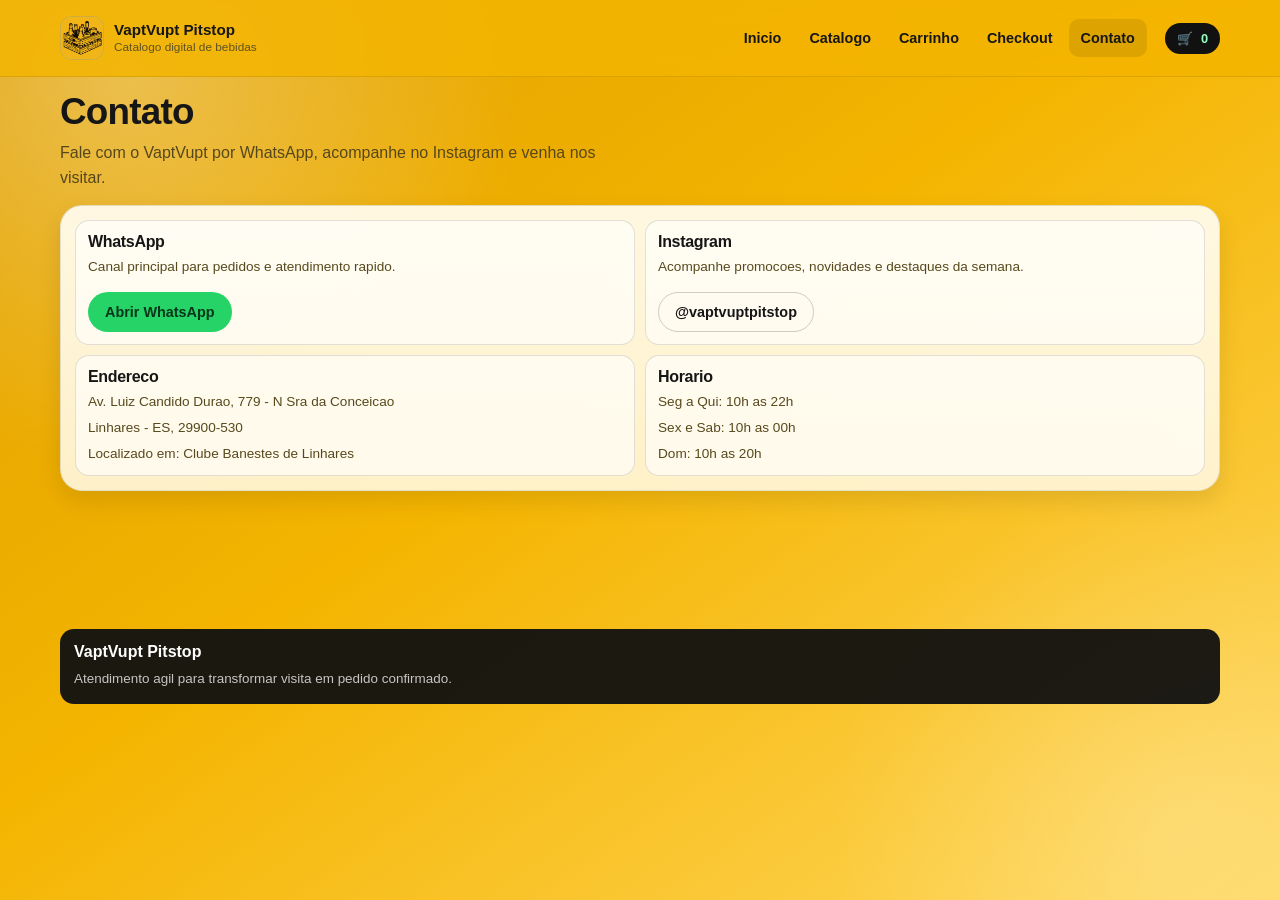
==== contato.html @ 284398f3 "site-pitstop-vaptvupt" ====
﻿<!DOCTYPE html>
<html lang="pt-BR">
<head>
  <meta charset="UTF-8" />
  <meta name="viewport" content="width=device-width, initial-scale=1.0" />
  <meta name="description" content="Contato VaptVupt Pitstop: WhatsApp, Instagram, endereco e horario." />
  <title>VaptVupt Pitstop | Contato</title>
  <link rel="stylesheet" href="assets/css/style.css" />
</head>
<body data-page="contato">
  <a class="skip-link" href="#conteudo">Pular para o conteudo</a>

  <header class="site-header">
    <div class="container nav-wrap">
      <a class="brand" href="index.html" aria-label="VaptVupt Pitstop inicio">
        <img class="brand-logo" src="assets/img/logo.png" alt="Logo VaptVupt" />
        <span class="brand-text">
          <strong>VaptVupt Pitstop</strong>
          <span>Catalogo digital de bebidas</span>
        </span>
      </a>

      <button class="menu-toggle" type="button" aria-label="Abrir menu" data-menu-toggle>☰</button>

      <nav class="nav-links" data-nav aria-label="Navegacao principal">
        <a href="index.html">Inicio</a>
        <a href="catalogo.html">Catalogo</a>
<a href="carrinho.html">Carrinho</a>
        <a href="checkout.html">Checkout</a>
        <a href="contato.html" aria-current="page">Contato</a>
      </nav>

      <a class="cart-pill" href="carrinho.html" aria-label="Ir para carrinho">
        🛒 <b data-cart-count>0</b>
      </a>
    </div>
  </header>

  <main id="conteudo">
    <div class="container">
      <section class="page-title">
        <h1>Contato</h1>
        <p>Fale com o VaptVupt por WhatsApp, acompanhe no Instagram e venha nos visitar.</p>
      </section>

      <section class="section">
        <div class="grid grid-2">
          <article class="contact-card">
            <h3>WhatsApp</h3>
            <p>Canal principal para pedidos e atendimento rapido.</p>
            <div class="hero-actions">
              <a class="btn btn-success" href="https://wa.me/5527981662777?text=Ola%2C%20quero%20fazer%20um%20pedido%20no%20VaptVupt" target="_blank" rel="noopener noreferrer">Abrir WhatsApp</a>
            </div>
          </article>

          <article class="contact-card">
            <h3>Instagram</h3>
            <p>Acompanhe promocoes, novidades e destaques da semana.</p>
            <div class="hero-actions">
              <a class="btn btn-light" href="https://instagram.com" target="_blank" rel="noopener noreferrer">@vaptvuptpitstop</a>
            </div>
          </article>

          <article class="contact-card">
            <h3>Endereco</h3>
            <p>Av. Luiz Candido Durao, 779 - N Sra da Conceicao</p>
            <p>Linhares - ES, 29900-530</p>
            <p>Localizado em: Clube Banestes de Linhares</p>
          </article>

          <article class="contact-card">
            <h3>Horario</h3>
            <p>Seg a Qui: 10h as 22h</p>
            <p>Sex e Sab: 10h as 00h</p>
            <p>Dom: 10h as 20h</p>
          </article>
        </div>
      </section>
    </div>
  </main>

  <footer class="site-footer">
    <div class="container">
      <div class="footer-card">
        <strong>VaptVupt Pitstop</strong>
        <p>Atendimento agil para transformar visita em pedido confirmado.</p>
      </div>
    </div>
  </footer>
<script src="assets/js/cart.js"></script>
  <script src="assets/js/main.js"></script>
</body>
</html>
---- assets/css/style.css ----
﻿:root {
  --brand-yellow: #f4b400;
  --brand-yellow-2: #ffd75d;
  --brand-black: #101010;
  --brand-black-soft: #2b2b2b;
  --bg-paper: #fffdf7;
  --card: #fff8e4;
  --line: rgba(16, 16, 16, 0.12);
  --text: #161616;
  --muted: #615222;
  --success: #25d366;
  --danger: #d23a3a;
  --radius-lg: 22px;
  --radius-md: 14px;
  --radius-sm: 10px;
  --shadow-1: 0 16px 36px rgba(0, 0, 0, 0.14);
  --shadow-2: 0 10px 24px rgba(0, 0, 0, 0.1);
  --container: 1160px;
}

* {
  box-sizing: border-box;
}

html {
  scroll-behavior: smooth;
}

body {
  margin: 0;
  font-family: "Poppins", "Segoe UI", sans-serif;
  color: var(--text);
  background:
    radial-gradient(circle at 10% 8%, rgba(255, 255, 255, 0.3), transparent 28%),
    radial-gradient(circle at 92% 92%, rgba(255, 255, 255, 0.2), transparent 24%),
    linear-gradient(145deg, #df9f00 0%, var(--brand-yellow) 45%, var(--brand-yellow-2) 100%);
  min-height: 100vh;
}

a {
  color: inherit;
  text-decoration: none;
}

img {
  max-width: 100%;
  display: block;
}

main {
  padding-bottom: 110px;
}

.container {
  width: min(calc(100% - 24px), var(--container));
  margin: 0 auto;
}

.skip-link {
  position: absolute;
  left: -999px;
  top: -999px;
  background: #fff;
  color: #000;
  padding: 8px 12px;
  border-radius: 8px;
  z-index: 100;
}

.skip-link:focus {
  left: 12px;
  top: 12px;
}

.site-header {
  position: sticky;
  top: 0;
  z-index: 50;
  backdrop-filter: blur(10px);
  background: rgba(244, 180, 0, 0.84);
  border-bottom: 1px solid rgba(16, 16, 16, 0.1);
}

.nav-wrap {
  display: flex;
  align-items: center;
  justify-content: space-between;
  gap: 12px;
  min-height: 72px;
}

.brand {
  display: inline-flex;
  align-items: center;
  gap: 10px;
  min-width: 0;
}

.brand-logo {
  width: 44px;
  height: 44px;
  border-radius: 12px;
  border: 1px solid rgba(16, 16, 16, 0.16);
  object-fit: cover;
  background: #f3ca4a;
}

.brand-text {
  display: grid;
  gap: 2px;
  min-width: 0;
}

.brand-text strong {
  font-size: 0.95rem;
  line-height: 1.1;
}

.brand-text span {
  font-size: 0.74rem;
  color: var(--muted);
}

.menu-toggle {
  border: 1px solid rgba(16, 16, 16, 0.18);
  background: rgba(255, 255, 255, 0.76);
  color: var(--brand-black);
  border-radius: 10px;
  width: 42px;
  height: 42px;
  font-size: 1.2rem;
  cursor: pointer;
}

.nav-links {
  position: absolute;
  left: 0;
  right: 0;
  top: 72px;
  background: rgba(250, 224, 132, 0.98);
  border-bottom: 1px solid rgba(16, 16, 16, 0.1);
  display: none;
  flex-direction: column;
  gap: 4px;
  padding: 8px 12px 12px;
}

.nav-links.open {
  display: flex;
}

.nav-links a {
  padding: 11px 12px;
  border-radius: 10px;
  font-weight: 700;
  font-size: 0.9rem;
}

.nav-links a:hover,
.nav-links a[aria-current="page"] {
  background: rgba(16, 16, 16, 0.1);
}

.cart-pill {
  margin-left: auto;
  display: inline-flex;
  align-items: center;
  gap: 8px;
  background: #111;
  color: #fff;
  border-radius: 999px;
  padding: 8px 12px;
  font-weight: 700;
  font-size: 0.8rem;
}

.cart-pill b {
  color: #95ffc2;
}

.hero {
  margin-top: 16px;
  background: linear-gradient(180deg, rgba(255, 252, 241, 0.95), rgba(255, 246, 212, 0.92));
  border: 1px solid rgba(16, 16, 16, 0.11);
  border-radius: var(--radius-lg);
  box-shadow: var(--shadow-1);
  padding: 16px;
}

.hero-grid {
  display: grid;
  gap: 14px;
}

.eyebrow {
  display: inline-flex;
  align-items: center;
  gap: 8px;
  border-radius: 999px;
  background: rgba(16, 16, 16, 0.08);
  border: 1px solid rgba(16, 16, 16, 0.1);
  padding: 7px 12px;
  font-size: 0.78rem;
  font-weight: 700;
}

h1,
h2,
h3 {
  margin: 0;
  letter-spacing: -0.02em;
}

.hero h1 {
  margin-top: 10px;
  font-size: clamp(1.5rem, 5vw, 3.2rem);
  line-height: 0.97;
  max-width: 12ch;
}

.hero p {
  margin: 12px 0 0;
  color: #4f4017;
  line-height: 1.6;
  max-width: 58ch;
}

.hero-actions {
  margin-top: 16px;
  display: flex;
  flex-wrap: wrap;
  gap: 8px;
}

.btn {
  display: inline-flex;
  align-items: center;
  justify-content: center;
  gap: 8px;
  border-radius: 999px;
  border: 1px solid transparent;
  padding: 11px 16px;
  font-family: inherit;
  font-weight: 700;
  font-size: 0.9rem;
  cursor: pointer;
  transition: 0.2s ease;
}

.btn-dark {
  background: #101010;
  color: #fff;
  box-shadow: 0 10px 22px rgba(0, 0, 0, 0.2);
}

.btn-dark:hover {
  transform: translateY(-1px);
}

.btn-light {
  background: transparent;
  border-color: rgba(16, 16, 16, 0.2);
  color: #161616;
}

.btn-light:hover {
  background: rgba(16, 16, 16, 0.06);
}

.btn-success {
  background: var(--success);
  color: #08361b;
}

.btn-danger {
  background: transparent;
  border-color: rgba(16, 16, 16, 0.24);
  color: #161616;
}

.section {
  margin-top: 14px;
  background: linear-gradient(180deg, rgba(255, 250, 233, 0.96), rgba(255, 245, 215, 0.93));
  border: 1px solid rgba(16, 16, 16, 0.1);
  border-radius: var(--radius-lg);
  box-shadow: var(--shadow-2);
  padding: 14px;
}

.section-head {
  display: flex;
  align-items: end;
  justify-content: space-between;
  gap: 12px;
  margin-bottom: 12px;
}

.section-head p {
  margin: 6px 0 0;
  color: #5c4d20;
  font-size: 0.9rem;
  line-height: 1.45;
}

.grid {
  display: grid;
  gap: 10px;
}

.grid-2 {
  grid-template-columns: 1fr;
}

.grid-3 {
  grid-template-columns: 1fr;
}

.category-tile,
.step-card,
.contact-card,
.stat-card {
  background: rgba(255, 255, 255, 0.62);
  border: 1px solid rgba(16, 16, 16, 0.12);
  border-radius: var(--radius-md);
  padding: 12px;
}

.category-tile h3,
.step-card h3,
.contact-card h3 {
  font-size: 1rem;
}

.category-tile p,
.step-card p,
.contact-card p,
.stat-card p {
  margin: 6px 0 0;
  color: #58491d;
  font-size: 0.85rem;
  line-height: 1.45;
}

.product-grid {
  display: grid;
  gap: 10px;
}

.product-card {
  background: rgba(255, 255, 255, 0.7);
  border: 1px solid rgba(16, 16, 16, 0.11);
  border-radius: var(--radius-md);
  padding: 12px;
  display: grid;
  gap: 10px;
  transition: transform 0.18s ease, box-shadow 0.18s ease, border-color 0.18s ease;
}

.product-media {
  width: 100%;
  aspect-ratio: 16 / 9;
  border-radius: 10px;
  overflow: hidden;
  background: linear-gradient(135deg, rgba(255, 217, 93, 0.7), rgba(255, 246, 212, 0.9));
  border: 1px solid rgba(16, 16, 16, 0.1);
}

.product-photo {
  width: 100%;
  height: 100%;
  object-fit: cover;
}

.product-media.no-photo {
  position: relative;
}

.product-media.no-photo::after {
  content: "Sem foto";
  position: absolute;
  inset: 0;
  display: grid;
  place-items: center;
  color: rgba(16, 16, 16, 0.55);
  font-size: 0.82rem;
  font-weight: 700;
}

.product-card:hover {
  transform: translateY(-2px);
  box-shadow: 0 12px 24px rgba(0, 0, 0, 0.12);
  border-color: rgba(16, 16, 16, 0.22);
}

.product-card.bump {
  animation: product-bump 0.24s ease;
}

.product-top {
  display: flex;
  align-items: start;
  justify-content: space-between;
  gap: 10px;
}

.product-badges {
  display: flex;
  gap: 6px;
  flex-wrap: wrap;
}

.pill-badge {
  display: inline-flex;
  align-items: center;
  border-radius: 999px;
  padding: 4px 8px;
  font-size: 0.68rem;
  font-weight: 800;
  letter-spacing: 0.01em;
  border: 1px solid rgba(16, 16, 16, 0.13);
  background: rgba(255, 255, 255, 0.78);
}

.pill-badge.hot {
  background: rgba(255, 130, 84, 0.16);
}

.pill-badge.promo {
  background: rgba(79, 210, 130, 0.18);
}

.product-meta h3 {
  font-size: 1.03rem;
  line-height: 1.2;
}

.product-meta p {
  margin: 4px 0 0;
  color: #5a4b1e;
  font-size: 0.82rem;
}

.price {
  font-size: 1.18rem;
  font-weight: 800;
  line-height: 1;
}

.product-actions {
  display: flex;
  justify-content: space-between;
  align-items: center;
  gap: 8px;
}

.add-btn {
  border: 0;
  border-radius: 10px;
  background: #101010;
  color: #fff;
  padding: 9px 12px;
  font: inherit;
  font-weight: 700;
  font-size: 0.82rem;
  cursor: pointer;
  transition: transform 0.15s ease, filter 0.15s ease;
}

.add-btn:hover {
  transform: translateY(-1px);
  filter: brightness(1.08);
}

.qty {
  display: inline-flex;
  align-items: center;
  gap: 7px;
  border: 1px solid rgba(16, 16, 16, 0.16);
  border-radius: 999px;
  padding: 4px;
  background: rgba(255, 255, 255, 0.85);
}

.qty button {
  width: 28px;
  height: 28px;
  border: 0;
  border-radius: 50%;
  background: #101010;
  color: #fff;
  cursor: pointer;
  font-size: 1rem;
  line-height: 1;
  transition: transform 0.15s ease, filter 0.15s ease;
}

.qty button:hover {
  transform: scale(1.04);
  filter: brightness(1.08);
}

.qty span {
  width: 24px;
  text-align: center;
  font-weight: 700;
  font-size: 0.9rem;
}

.toolbar {
  display: grid;
  gap: 8px;
  margin-bottom: 12px;
}

.input,
.select,
textarea {
  width: 100%;
  border: 1px solid rgba(16, 16, 16, 0.2);
  background: #fff;
  border-radius: 11px;
  padding: 11px 12px;
  font: inherit;
  font-size: 0.92rem;
}

.input:focus,
.select:focus,
textarea:focus {
  outline: 2px solid rgba(16, 16, 16, 0.15);
  outline-offset: 1px;
}

.filters {
  display: flex;
  gap: 8px;
  overflow: auto;
  scrollbar-width: none;
}

.filters::-webkit-scrollbar {
  display: none;
}

.filter-btn {
  border: 1px solid rgba(16, 16, 16, 0.2);
  background: rgba(255, 255, 255, 0.8);
  color: #161616;
  border-radius: 999px;
  padding: 8px 12px;
  white-space: nowrap;
  font: inherit;
  font-size: 0.82rem;
  font-weight: 700;
  cursor: pointer;
}

.filter-btn.active {
  background: #101010;
  color: #fff;
  border-color: #101010;
}

.empty-state {
  margin: 0;
  border: 1px dashed rgba(16, 16, 16, 0.25);
  border-radius: 12px;
  padding: 14px;
  text-align: center;
  color: #5d4e1f;
  font-size: 0.92rem;
}

.cart-layout {
  display: grid;
  gap: 12px;
}

.cart-list {
  display: grid;
  gap: 8px;
}

.cart-item {
  background: rgba(255, 255, 255, 0.75);
  border: 1px solid rgba(16, 16, 16, 0.12);
  border-radius: 12px;
  padding: 10px;
  display: grid;
  gap: 8px;
}

.cart-item-head {
  display: flex;
  justify-content: space-between;
  gap: 10px;
}

.cart-item small {
  color: #5d4e20;
  font-size: 0.78rem;
}

.item-line-total {
  font-weight: 700;
}

.item-actions {
  display: flex;
  align-items: center;
  justify-content: space-between;
  gap: 8px;
}

.remove-btn {
  border: 0;
  background: transparent;
  color: var(--danger);
  font: inherit;
  font-weight: 700;
  cursor: pointer;
}

.summary-card {
  background: rgba(16, 16, 16, 0.95);
  color: #fff;
  border-radius: 16px;
  padding: 12px;
  box-shadow: var(--shadow-2);
}

.summary-card h3 {
  font-size: 1rem;
}

.summary-row {
  display: flex;
  justify-content: space-between;
  gap: 8px;
  padding: 6px 0;
  border-bottom: 1px dashed rgba(255, 255, 255, 0.2);
  font-size: 0.88rem;
}

.summary-row:last-child {
  border-bottom: 0;
}

.summary-total {
  margin-top: 8px;
  padding-top: 8px;
  border-top: 1px solid rgba(255, 255, 255, 0.25);
  display: flex;
  justify-content: space-between;
  font-weight: 700;
  font-size: 1rem;
}

.form-grid {
  display: grid;
  gap: 10px;
}

.field {
  display: grid;
  gap: 6px;
}

.field label {
  font-weight: 700;
  font-size: 0.86rem;
}

.helper {
  margin: 0;
  color: #5d4e20;
  font-size: 0.78rem;
}

.notice {
  margin: 0;
  padding: 10px;
  border-radius: 10px;
  background: rgba(16, 16, 16, 0.07);
  border: 1px solid rgba(16, 16, 16, 0.12);
  font-size: 0.85rem;
  color: #514218;
}

.site-footer {
  margin-top: 16px;
  padding: 12px 0 28px;
}

.footer-card {
  background: rgba(16, 16, 16, 0.95);
  color: #fff;
  border-radius: var(--radius-md);
  padding: 14px;
  display: grid;
  gap: 8px;
}

.footer-card p {
  margin: 0;
  color: rgba(255, 255, 255, 0.75);
  font-size: 0.84rem;
  line-height: 1.5;
}

.footer-links {
  display: flex;
  flex-wrap: wrap;
  gap: 8px;
}

.footer-links a {
  font-size: 0.82rem;
  font-weight: 700;
  color: #ffe99f;
}

.page-title {
  margin-top: 14px;
}

.page-title h1 {
  font-size: clamp(1.35rem, 4.5vw, 2.3rem);
}

.page-title p {
  margin: 8px 0 0;
  color: #56471c;
  max-width: 64ch;
  line-height: 1.55;
}

.cta-floating {
  position: fixed;
  bottom: 12px;
  left: 12px;
  right: 12px;
  z-index: 60;
  background: #101010;
  color: #fff;
  border-radius: 12px;
  padding: 12px;
  box-shadow: 0 16px 30px rgba(0, 0, 0, 0.28);
  display: none;
  align-items: center;
  justify-content: space-between;
  gap: 10px;
}

.cta-floating.show {
  display: flex;
}

.cta-floating strong {
  font-size: 0.9rem;
}

.cta-floating span {
  color: rgba(255, 255, 255, 0.8);
  font-size: 0.76rem;
}

.cta-floating b {
  color: #95ffc2;
}

.cart-pill.bump {
  animation: cart-pill-bump 0.28s ease;
}

.sticky-cart {
  position: fixed;
  left: 12px;
  right: 12px;
  bottom: 12px;
  z-index: 62;
  background: #101010;
  color: #fff;
  border-radius: 12px;
  padding: 12px;
  box-shadow: 0 16px 30px rgba(0, 0, 0, 0.28);
  display: none;
  align-items: center;
  justify-content: space-between;
  gap: 10px;
}

.sticky-cart.show {
  display: flex;
}

.sticky-cart strong {
  display: block;
  font-size: 0.9rem;
}

.sticky-cart span {
  display: block;
  color: rgba(255, 255, 255, 0.78);
  font-size: 0.76rem;
}

.sticky-cart b {
  color: #95ffc2;
  font-size: 0.95rem;
}

.toast {
  position: fixed;
  z-index: 80;
  left: 50%;
  bottom: 84px;
  transform: translateX(-50%) translateY(16px);
  background: #111;
  color: #fff;
  border-radius: 999px;
  padding: 8px 14px;
  font-size: 0.8rem;
  font-weight: 700;
  box-shadow: 0 10px 20px rgba(0, 0, 0, 0.2);
  opacity: 0;
  pointer-events: none;
}

.toast.show {
  animation: toast-in-out 1.2s ease;
}

@keyframes toast-in-out {
  0% { opacity: 0; transform: translateX(-50%) translateY(16px); }
  18% { opacity: 1; transform: translateX(-50%) translateY(0); }
  78% { opacity: 1; transform: translateX(-50%) translateY(0); }
  100% { opacity: 0; transform: translateX(-50%) translateY(16px); }
}

@keyframes cart-pill-bump {
  0% { transform: scale(1); }
  35% { transform: scale(1.08); }
  100% { transform: scale(1); }
}

@keyframes product-bump {
  0% { transform: scale(1); }
  50% { transform: scale(1.015); }
  100% { transform: scale(1); }
}

@media (min-width: 760px) {
  .container {
    width: min(calc(100% - 34px), var(--container));
  }

  .menu-toggle {
    display: none;
  }

  .nav-wrap {
    min-height: 76px;
  }

  .nav-links {
    position: static;
    display: flex;
    flex-direction: row;
    align-items: center;
    background: transparent;
    border: 0;
    padding: 0;
    margin-left: auto;
  }

  .cart-pill {
    margin-left: 6px;
  }

  .hero {
    padding: 22px;
  }

  .hero-grid {
    grid-template-columns: 1.2fr 0.8fr;
    align-items: center;
  }

  .grid-2 {
    grid-template-columns: repeat(2, minmax(0, 1fr));
  }

  .grid-3 {
    grid-template-columns: repeat(3, minmax(0, 1fr));
  }

  .product-grid {
    grid-template-columns: repeat(2, minmax(0, 1fr));
  }

  .toolbar {
    grid-template-columns: 1.3fr 0.9fr;
    align-items: center;
  }

  .cart-layout {
    grid-template-columns: 1.2fr 0.8fr;
    align-items: start;
  }

  .summary-card.sticky {
    position: sticky;
    top: 92px;
  }

  .form-grid {
    grid-template-columns: repeat(2, minmax(0, 1fr));
  }

  .field.full {
    grid-column: 1 / -1;
  }

  .sticky-cart {
    left: auto;
    right: 18px;
    bottom: 18px;
    width: 340px;
  }
}

@media (min-width: 1040px) {
  .product-grid {
    grid-template-columns: repeat(3, minmax(0, 1fr));
  }

  .hero {
    padding: 26px;
  }
}
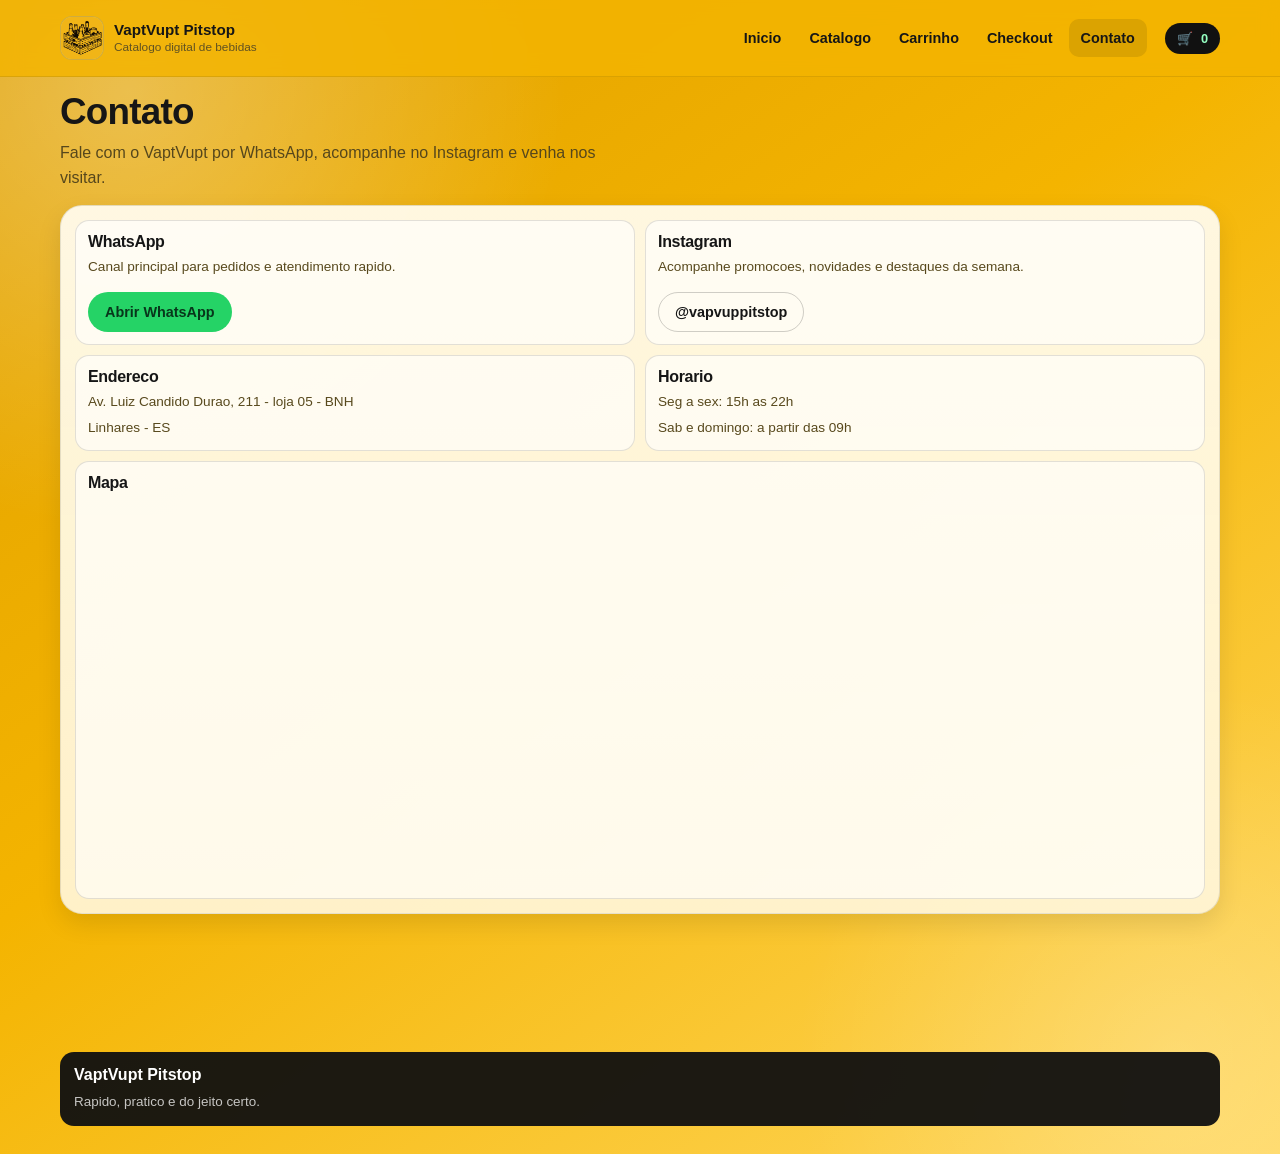
==== commit 73ef57f0: "feat: refina layout da lista de produtos e atualiza informações de contato adota cards compactos em " ====
--- a/contato.html
+++ b/contato.html
@@ -57,22 +57,33 @@
             <h3>Instagram</h3>
             <p>Acompanhe promocoes, novidades e destaques da semana.</p>
             <div class="hero-actions">
-              <a class="btn btn-light" href="https://instagram.com" target="_blank" rel="noopener noreferrer">@vaptvuptpitstop</a>
+              <a class="btn btn-light" href="https://www.instagram.com/vapvuppitstop/" target="_blank" rel="noopener noreferrer">@vapvuppitstop</a>
             </div>
           </article>
 
           <article class="contact-card">
             <h3>Endereco</h3>
-            <p>Av. Luiz Candido Durao, 779 - N Sra da Conceicao</p>
-            <p>Linhares - ES, 29900-530</p>
-            <p>Localizado em: Clube Banestes de Linhares</p>
+            <p>Av. Luiz Candido Durao, 211 - loja 05 - BNH</p>
+            <p>Linhares - ES</p>
           </article>
 
           <article class="contact-card">
             <h3>Horario</h3>
-            <p>Seg a Qui: 10h as 22h</p>
-            <p>Sex e Sab: 10h as 00h</p>
-            <p>Dom: 10h as 20h</p>
+            <p>Seg a sex: 15h as 22h</p>
+            <p>Sab e domingo: a partir das 09h</p>
+          </article>
+
+          <article class="contact-card map-card">
+            <h3>Mapa</h3>
+            <iframe
+              title="Mapa do VaptVupt Pitstop"
+              class="map-embed"
+              src="https://www.google.com/maps/embed?pb=!4v1774837218047!6m8!1m7!1sGySVajI-CXhck1XWpgrxKA!2m2!1d-19.38311639569286!2d-40.05915251048454!3f188.67077816939852!4f1.0070130760205984!5f0.7820865974627469"
+              style="border: 0;"
+              allowfullscreen=""
+              loading="lazy"
+              referrerpolicy="no-referrer-when-downgrade"
+            ></iframe>
           </article>
         </div>
       </section>
@@ -83,7 +94,7 @@
     <div class="container">
       <div class="footer-card">
         <strong>VaptVupt Pitstop</strong>
-        <p>Atendimento agil para transformar visita em pedido confirmado.</p>
+        <p>Rapido, pratico e do jeito certo.</p>
       </div>
     </div>
   </footer>
--- a/assets/css/style.css
+++ b/assets/css/style.css
@@ -192,6 +192,29 @@
   gap: 14px;
 }
 
+.hero-content {
+  display: grid;
+  align-content: center;
+}
+
+.hero-cover {
+  position: relative;
+  overflow: hidden;
+  background-image:
+    linear-gradient(96deg, rgba(255, 248, 224, 0.95) 0%, rgba(255, 248, 224, 0.88) 40%, rgba(255, 248, 224, 0.52) 68%, rgba(255, 248, 224, 0.14) 100%),
+    url("https://imgs.search.brave.com/hteHoRQb8qhyZvEKuPsTUIbvN9WxGTKUzd83zuGD9rA/rs:fit:860:0:0:0/g:ce/aHR0cHM6Ly9wNC53/YWxscGFwZXJiZXR0/ZXIuY29tL3dhbGxw/YXBlci84MjMvOTE4/LzQ2NC9oZWluZWtl/bi1iZWVyLWZyZWUt/aW1hZ2VzLXdhbGxw/YXBlci1wcmV2aWV3/LmpwZw");
+  background-size: cover;
+  background-position: center;
+}
+
+.hero-cover .hero-grid {
+  grid-template-columns: 1fr;
+}
+
+.hero-cover .hero-content {
+  max-width: 620px;
+}
+
 .eyebrow {
   display: inline-flex;
   align-items: center;
@@ -225,6 +248,22 @@
   max-width: 58ch;
 }
 
+.hero-lead {
+  font-size: 1.05rem;
+  max-width: 40ch;
+}
+
+.hero-note {
+  margin-top: 14px;
+  display: inline-block;
+  background: rgba(255, 255, 255, 0.55);
+  border: 1px solid rgba(16, 16, 16, 0.12);
+  border-radius: 12px;
+  padding: 10px 12px;
+  font-size: 0.9rem;
+  color: #53441a;
+}
+
 .hero-actions {
   margin-top: 16px;
   display: flex;
@@ -265,6 +304,16 @@
 
 .btn-light:hover {
   background: rgba(16, 16, 16, 0.06);
+}
+
+.btn-white {
+  background: #fff;
+  color: #111;
+  border-color: rgba(16, 16, 16, 0.16);
+}
+
+.btn-white:hover {
+  background: #f5f5f5;
 }
 
 .btn-success {
@@ -331,6 +380,17 @@
   font-size: 1rem;
 }
 
+.map-card {
+  grid-column: 1 / -1;
+}
+
+.map-embed {
+  width: 100%;
+  height: 320px;
+  margin-top: 10px;
+  border-radius: 12px;
+}
+
 .category-tile p,
 .step-card p,
 .contact-card p,
@@ -344,31 +404,39 @@
 .product-grid {
   display: grid;
   gap: 10px;
+  grid-template-columns: 1fr;
 }
 
 .product-card {
   background: rgba(255, 255, 255, 0.7);
   border: 1px solid rgba(16, 16, 16, 0.11);
   border-radius: var(--radius-md);
-  padding: 12px;
-  display: grid;
-  gap: 10px;
+  padding: 10px;
+  display: grid;
+  gap: 8px;
   transition: transform 0.18s ease, box-shadow 0.18s ease, border-color 0.18s ease;
 }
 
 .product-media {
-  width: 100%;
-  aspect-ratio: 16 / 9;
-  border-radius: 10px;
+  width: 88px;
+  height: 88px;
+  border-radius: 9px;
   overflow: hidden;
   background: linear-gradient(135deg, rgba(255, 217, 93, 0.7), rgba(255, 246, 212, 0.9));
   border: 1px solid rgba(16, 16, 16, 0.1);
+  padding: 6px;
+  display: flex;
+  align-items: center;
+  justify-content: center;
 }
 
 .product-photo {
-  width: 100%;
-  height: 100%;
-  object-fit: cover;
+  max-width: 100%;
+  max-height: 100%;
+  width: auto;
+  height: auto;
+  object-fit: contain;
+  object-position: center;
 }
 
 .product-media.no-photo {
@@ -382,8 +450,9 @@
   display: grid;
   place-items: center;
   color: rgba(16, 16, 16, 0.55);
-  font-size: 0.82rem;
-  font-weight: 700;
+  font-size: 0.7rem;
+  font-weight: 700;
+  text-align: center;
 }
 
 .product-card:hover {
@@ -401,6 +470,26 @@
   align-items: start;
   justify-content: space-between;
   gap: 10px;
+}
+
+.product-row {
+  grid-template-columns: auto minmax(0, 1fr) auto;
+  align-items: center;
+  column-gap: 10px;
+}
+
+.product-row .product-badges {
+  grid-column: 1 / -1;
+}
+
+.product-body {
+  min-width: 0;
+}
+
+.product-side {
+  display: grid;
+  justify-items: end;
+  gap: 8px;
 }
 
 .product-badges {
@@ -430,18 +519,22 @@
 }
 
 .product-meta h3 {
-  font-size: 1.03rem;
+  font-size: 1rem;
   line-height: 1.2;
+  white-space: nowrap;
+  overflow: hidden;
+  text-overflow: ellipsis;
 }
 
 .product-meta p {
   margin: 4px 0 0;
   color: #5a4b1e;
-  font-size: 0.82rem;
+  font-size: 0.8rem;
+  line-height: 1.25;
 }
 
 .price {
-  font-size: 1.18rem;
+  font-size: 1.03rem;
   font-weight: 800;
   line-height: 1;
 }
@@ -469,6 +562,37 @@
 .add-btn:hover {
   transform: translateY(-1px);
   filter: brightness(1.08);
+}
+
+.add-btn-round {
+  width: 36px;
+  height: 36px;
+  border-radius: 999px;
+  padding: 0;
+  font-size: 0;
+  line-height: 0;
+  background: #ffffff;
+  color: #101010;
+  border: 1px solid rgba(16, 16, 16, 0.2);
+  display: grid;
+  place-items: center;
+}
+
+.add-btn-round .plus-icon {
+  font-size: 1.35rem;
+  line-height: 1;
+  transform: translateY(-1px);
+}
+
+.qty-pill {
+  display: inline-block;
+  padding: 4px 8px;
+  border-radius: 999px;
+  font-size: 0.68rem;
+  font-weight: 700;
+  background: rgba(16, 16, 16, 0.08);
+  border: 1px solid rgba(16, 16, 16, 0.15);
+  white-space: nowrap;
 }
 
 .qty {
@@ -883,8 +1007,12 @@
   }
 
   .hero-grid {
-    grid-template-columns: 1.2fr 0.8fr;
+    grid-template-columns: 1.08fr 0.92fr;
     align-items: center;
+  }
+
+  .hero-cover .hero-grid {
+    grid-template-columns: 1fr;
   }
 
   .grid-2 {
@@ -896,7 +1024,7 @@
   }
 
   .product-grid {
-    grid-template-columns: repeat(2, minmax(0, 1fr));
+    grid-template-columns: 1fr;
   }
 
   .toolbar {
@@ -932,10 +1060,14 @@
 
 @media (min-width: 1040px) {
   .product-grid {
-    grid-template-columns: repeat(3, minmax(0, 1fr));
+    grid-template-columns: 1fr;
   }
 
   .hero {
     padding: 26px;
   }
-}
+
+  .map-embed {
+    height: 380px;
+  }
+}
